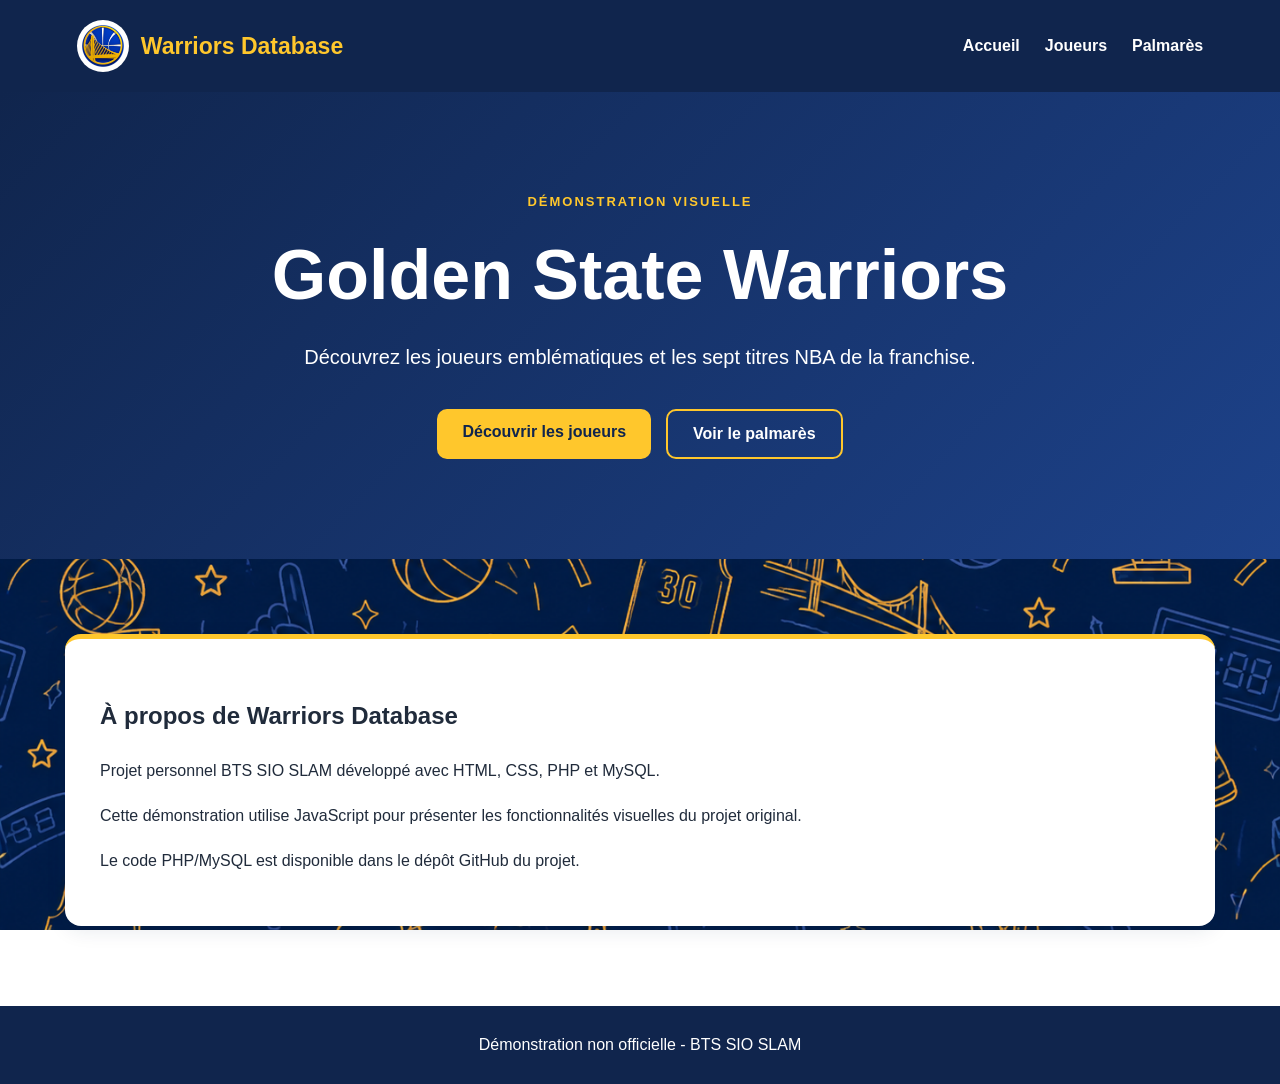
==== demo/index.html @ 583d8929 "Ajout de la demonstration visuelle Warriors Database" ====
<!DOCTYPE html>
<html lang="fr">
<head>
    <meta charset="UTF-8">
    <meta name="viewport" content="width=device-width, initial-scale=1">
    <title>Warriors Database - Démonstration</title>
    <link rel="stylesheet" href="style.css">
</head>
<body>
<header class="entete">
    <a class="logo" href="index.html">
        <img src="../images/logo-warriors.png" alt="Logo Warriors">
        Warriors Database
    </a>
    <nav>
        <a href="index.html">Accueil</a>
        <a href="joueurs.html">Joueurs</a>
        <a href="palmares.html">Palmarès</a>
    </nav>
</header>

<main>
    <section class="hero">
        <span class="etiquette">DÉMONSTRATION VISUELLE</span>
        <h1>Golden State Warriors</h1>
        <p>
            Découvrez les joueurs emblématiques et
            les sept titres NBA de la franchise.
        </p>
        <div class="actions">
            <a class="bouton" href="joueurs.html">
                Découvrir les joueurs
            </a>
            <a class="bouton secondaire" href="palmares.html">
                Voir le palmarès
            </a>
        </div>
    </section>

    <section class="conteneur">
        <div class="carte presentation">
            <h2>À propos de Warriors Database</h2>
            <p>
                Projet personnel BTS SIO SLAM développé
                avec HTML, CSS, PHP et MySQL.
            </p>
            <p>
                Cette démonstration utilise JavaScript
                pour présenter les fonctionnalités visuelles
                du projet original.
            </p>
            <p>
                Le code PHP/MySQL est disponible dans
                le dépôt GitHub du projet.
            </p>
        </div>
    </section>
</main>

<footer>
    Démonstration non officielle - BTS SIO SLAM
</footer>
</body>
</html>
---- demo/style.css ----
/* WARRIORS DATABASE - DESIGN */

:root {
    --bleu: #1d428a;
    --bleu-fonce: #10254d;
    --jaune: #ffc72c;
    --fond: #f3f6fb;
    --texte: #202b3b;
}

* {
    box-sizing: border-box;
}

html {
    scroll-behavior: smooth;
}


body {
    margin: 0;
    font-family: Arial, sans-serif;
    color: var(--texte);

    background-image: url("../images/Motif sportif Warriors sur fond bleu nuit.png");
    background-size: cover;
    background-position: center;
    background-attachment: fixed;
    background-repeat: no-repeat;
}


a {
    text-decoration: none;
}

.entete {
    background: var(--bleu-fonce);
    padding: 20px 6%;
    display: flex;
    align-items: center;
    justify-content: space-between;
    gap: 20px;
    flex-wrap: wrap;
}

.logo {
    display: flex;
    align-items: center;
    gap: 12px;
    font-size: 23px;
    font-weight: bold;
    color: var(--jaune);
}

.logo img {
    width: 52px;
    height: 52px;
    object-fit: contain;
    border-radius: 50%;
    background-color: white;
    padding: 4px;
}

.logo span {
    color: var(--jaune);
}

nav {
    display: flex;
    gap: 25px;
    flex-wrap: wrap;
}

nav a {
    color: white;
    font-weight: bold;
}

nav a:hover {
    color: var(--jaune);
}

.hero {
    min-height: 460px;
    background: linear-gradient(
        135deg,
        #10254d,
        #1d428a
    );
    color: white;
    padding: 100px 8%;
    text-align: center;
}

.hero h1 {
    font-size: clamp(38px, 6vw, 70px);
    margin: 25px 0;
}

.hero p {
    font-size: 20px;
    line-height: 1.7;
    max-width: 750px;
    margin: auto;
}

.etiquette {
    color: var(--jaune);
    font-size: 13px;
    font-weight: bold;
    letter-spacing: 2px;
}

.actions {
    display: flex;
    justify-content: center;
    flex-wrap: wrap;
    gap: 15px;
    margin-top: 35px;
}

.bouton {
    display: inline-block;
    padding: 14px 25px;
    background: var(--jaune);
    color: var(--bleu-fonce);
    font-weight: bold;
    border: none;
    border-radius: 10px;
    cursor: pointer;
}

.bouton:hover {
    background: #f0b600;
}

.bouton.secondaire {
    background: transparent;
    color: white;
    border: 2px solid var(--jaune);
}

.bouton.secondaire:hover {
    background: var(--bleu-fonce);
}

.conteneur {
    width: min(1150px, 92%);
    margin: 75px auto;
}

.conteneur > h2 {
    text-align: center;
    font-size: 32px;
    margin-bottom: 35px;
}

.grille {
    display: grid;
    gap: 25px;
}

.chiffres,
.palmares {
    grid-template-columns: repeat(3, 1fr);
}

.joueurs {
    grid-template-columns: repeat(3, 1fr);
}

.carte {
    background: white;
    border-radius: 16px;
    overflow: hidden;
    box-shadow: 0 5px 20px #14294b18;
    border-top: 5px solid var(--jaune);
    transition: transform 0.2s;
}

.carte:hover {
    transform: translateY(-5px);
}

.chiffres .carte {
    padding: 35px;
    text-align: center;
}

.chiffres strong {
    font-size: 55px;
    color: var(--bleu);
}

.carte h3 {
    color: var(--bleu-fonce);
}

.presentation {
    padding: 35px;
    line-height: 1.8;
}

.intro-page {
    text-align: center;
    margin-bottom: 45px;
}

.intro-page h1 {
    font-size: clamp(32px, 5vw, 48px);
    color: var(--bleu-fonce);
}

.intro-page p {
    font-size: 18px;
    line-height: 1.7;
}


/* PHOTOS DES JOUEURS */

.carte-joueur img {
    width: 100%;
    height: 330px;
    object-fit: contain;
    object-position: center;
    background-color: #10254d;
    display: block;
}

.image-manquante {
    width: 100%;
    height: 330px;
    background-color: #10254d;
    display: flex;
    align-items: center;
    justify-content: center;
    font-size: 85px;
}


.carte-joueur {
    overflow: hidden;
}

.carte-joueur img {
    border-bottom: 3px solid #ffc72c;
}

.contenu-carte {
    padding: 25px;
}


.image-manquante {
    background: var(--bleu);
    display: flex;
    align-items: center;
    justify-content: center;
    font-size: 85px;
}

.contenu-carte {
    padding: 25px;
}

.contenu-carte h2 {
    color: var(--bleu-fonce);
}

.contenu-carte p {
    line-height: 1.6;
}

.numero {
    background: var(--jaune);
    color: var(--bleu-fonce);
    padding: 7px 12px;
    border-radius: 8px;
    font-weight: bold;
}

.poste {
    color: var(--bleu);
    font-weight: bold;
}

.carte-titre {
    padding: 35px;
    text-align: center;
}

.carte-titre .etiquette {
    color: var(--bleu);
}

.carte-titre h2 {
    font-size: 48px;
    color: var(--bleu-fonce);
}

.trophee {
    font-size: 55px;
}

.formulaire-admin {
    max-width: 650px;
    margin: auto;
    padding: 35px;
}

.formulaire-admin form {
    display: flex;
    flex-direction: column;
    gap: 12px;
}

.formulaire-admin label {
    font-weight: bold;
    margin-top: 8px;
}

.formulaire-admin input,
.formulaire-admin select,
.formulaire-admin textarea {
    width: 100%;
    padding: 13px;
    border: 1px solid #bbc5d2;
    border-radius: 8px;
    font: inherit;
}

.formulaire-admin .bouton {
    margin-top: 15px;
}

.message-succes {
    color: #126a34;
    font-weight: bold;
}

.message-erreur {
    color: #ac2424;
    font-weight: bold;
}

footer {
    background: var(--bleu-fonce);
    color: white;
    text-align: center;
    padding: 30px 15px;
    margin-top: 80px;
}

@media (max-width: 900px) {
    .joueurs,
    .palmares,
    .chiffres {
        grid-template-columns: repeat(2, 1fr);
    }
}

@media (max-width: 600px) {
    .entete {
        justify-content: center;
        text-align: center;
    }

    nav {
        justify-content: center;
        gap: 15px;
    }

    .joueurs,
    .palmares,
    .chiffres {
        grid-template-columns: 1fr;
    }

    .hero {
        padding: 70px 20px;
    }

    .formulaire-admin {
        padding: 20px;
    }
}


/* PHOTOS DES TITRES NBA */

.image-titre {
    width: 100%;
    height: 220px;
    background-color: #10254d;
    margin-bottom: 20px;
    overflow: hidden;
    border-radius: 12px;
}

.image-titre img {
    width: 100%;
    height: 100%;
    object-fit: contain;
    object-position: center;
    display: block;
}

.image-titre-attente {
    height: 100%;
    display: flex;
    align-items: center;
    justify-content: center;
    font-size: 65px;
}

@media (max-width: 600px) {
    .image-titre {
        height: 200px;
    }
}


/* BOUTONS VIDEOS DES FINALES */

.bouton-video {
    display: inline-block;
    margin-top: 20px;
    padding: 12px 22px;
    background-color: #1d428a;
    color: white;
    border-radius: 10px;
    text-decoration: none;
    font-weight: bold;
    transition: 0.3s;
}

.bouton-video:hover {
    background-color: #10254d;
    color: #ffc72c;
    transform: translateY(-3px);
}

.video-indisponible {
    display: block;
    margin-top: 20px;
    color: #777;
    font-size: 14px;
    font-style: italic;
}


/* VIDÉOS DES FINALES */

.videos-finales {
    margin-top: 25px;
    border-top: 1px solid #e5e7eb;
    padding-top: 20px;
}

.videos-finales h3 {
    font-size: 17px;
    color: #10254d;
    margin-bottom: 15px;
}

.grille-videos {
    display: grid;
    grid-template-columns: repeat(2, 1fr);
    gap: 10px;
}

.bouton-video {
    display: block;
    background-color: #1d428a;
    color: white;
    padding: 12px 8px;
    border-radius: 8px;
    text-decoration: none;
    font-size: 13px;
    font-weight: bold;
    text-align: center;
    transition: 0.3s;
}

.bouton-video:hover {
    background-color: #10254d;
    color: #ffc72c;
    transform: translateY(-2px);
}

.video-attente {
    font-size: 13px;
    color: #777;
    font-style: italic;
}

@media (max-width: 600px) {
    .grille-videos {
        grid-template-columns: 1fr;
    }
}



/* VIDÉO UNIQUE POUR CHAQUE FINALE */

.zone-video {
    margin-top: 25px;
    padding-top: 20px;
    border-top: 1px solid #e5e7eb;
    text-align: center;
}

.bouton-video {
    display: inline-block;
    background-color: #1d428a;
    color: white;
    padding: 12px 20px;
    border-radius: 10px;
    text-decoration: none;
    font-size: 14px;
    font-weight: bold;
    transition: 0.3s;
}

.bouton-video:hover {
    background-color: #10254d;
    color: #ffc72c;
    transform: translateY(-3px);
}

.video-attente {
    color: #777;
    font-style: italic;
    font-size: 14px;
}


/* LISIBILITÉ SUR LE FOND WARRIORS */

.intro-page {
    background: rgba(255, 255, 255, 0.95);
    padding: 35px 25px;
    border-radius: 18px;
    margin-bottom: 40px;
    box-shadow: 0 5px 20px rgba(0, 0, 0, 0.15);
}

.carte {
    background-color: white;
}

/* Amélioration sur téléphone */

@media (max-width: 768px) {
    body {
        background-attachment: scroll;
    }
}


/* FICHES DÉTAILLÉES DES JOUEURS */

.lien-fiche-joueur {
    display: block;
    height: 100%;
    color: inherit;
    text-decoration: none;
}

.lien-fiche-joueur:hover {
    color: inherit;
}

.texte-decouvrir {
    display: block;
    margin: 0 25px 25px;
    padding: 12px;
    background: #1d428a;
    color: white;
    border-radius: 8px;
    font-size: 14px;
    text-align: center;
    font-weight: bold;
}

.retour-joueurs {
    display: inline-block;
    color: #ffc72c;
    font-weight: bold;
    margin-bottom: 25px;
}

.profil-joueur {
    display: grid;
    grid-template-columns: 1fr 1.4fr;
    gap: 35px;
    background: white;
    padding: 30px;
    border-radius: 20px;
}

.photo-profil img {
    display: block;
    width: 100%;
    height: 100%;
    max-height: 570px;
    object-fit: contain;
    background: #10254d;
    border-radius: 15px;
}

.infos-profil h1 {
    color: #10254d;
    font-size: clamp(32px, 4vw, 52px);
}

.infos-profil .etiquette {
    color: #1d428a;
}

.poste-profil {
    font-size: 22px;
    color: #1d428a;
    font-weight: bold;
}

.statut-joueur {
    display: inline-block;
    padding: 9px 15px;
    background: #e8f0fc;
    color: #1d428a;
    border-radius: 25px;
    font-weight: bold;
}

.statistiques-joueur {
    display: grid;
    grid-template-columns: repeat(2, 1fr);
    gap: 15px;
    margin: 30px 0;
}

.statistiques-joueur div {
    background: #f3f6fb;
    padding: 18px;
    border-radius: 12px;
}

.statistiques-joueur span {
    display: block;
    color: #555;
    font-size: 14px;
    margin-bottom: 8px;
}

.statistiques-joueur strong {
    color: #10254d;
    font-size: 22px;
}

.biographie-joueur {
    line-height: 1.8;
}

.section-detail {
    margin-top: 45px;
}

.section-detail h2 {
    color: #ffc72c;
    font-size: 30px;
}

.parcours-joueur {
    padding: 30px;
}

.etape-carriere {
    display: flex;
    align-items: center;
    gap: 20px;
    padding: 15px 0;
    border-bottom: 1px solid #eee;
}

.point-carriere {
    flex-shrink: 0;
    width: 13px;
    height: 13px;
    border-radius: 50%;
    background: #ffc72c;
}

.intro-maillots {
    color: white;
    font-size: 17px;
}

.grille-maillots {
    display: grid;
    grid-template-columns: repeat(3, 1fr);
    gap: 20px;
}

.carte-maillot {
    padding: 15px;
    background: white;
}

.carte-maillot img {
    width: 100%;
    height: 280px;
    object-fit: contain;
}

.maillots-attente {
    padding: 30px;
    text-align: center;
}

@media (max-width: 768px) {
    .profil-joueur {
        grid-template-columns: 1fr;
        padding: 20px;
    }

    .grille-maillots {
        grid-template-columns: repeat(2, 1fr);
    }
}

@media (max-width: 480px) {
    .statistiques-joueur,
    .grille-maillots {
        grid-template-columns: 1fr;
    }
}


/* ADAPTATIONS DEMO GITHUB PAGES */

.carte-joueur {
    display: block;
    color: inherit;
    text-decoration: none;
}

.carte-joueur:hover {
    color: inherit;
}

.texte-decouvrir {
    display: block;
    margin-top: 20px;
    padding: 12px;
    color: white;
    background-color: #1d428a;
    border-radius: 10px;
    text-align: center;
    font-weight: bold;
}

.intro-page {
    background: rgba(255, 255, 255, 0.95);
    padding: 35px 25px;
    border-radius: 18px;
}

@media (max-width: 768px) {
    body {
        background-attachment: scroll;
    }
}
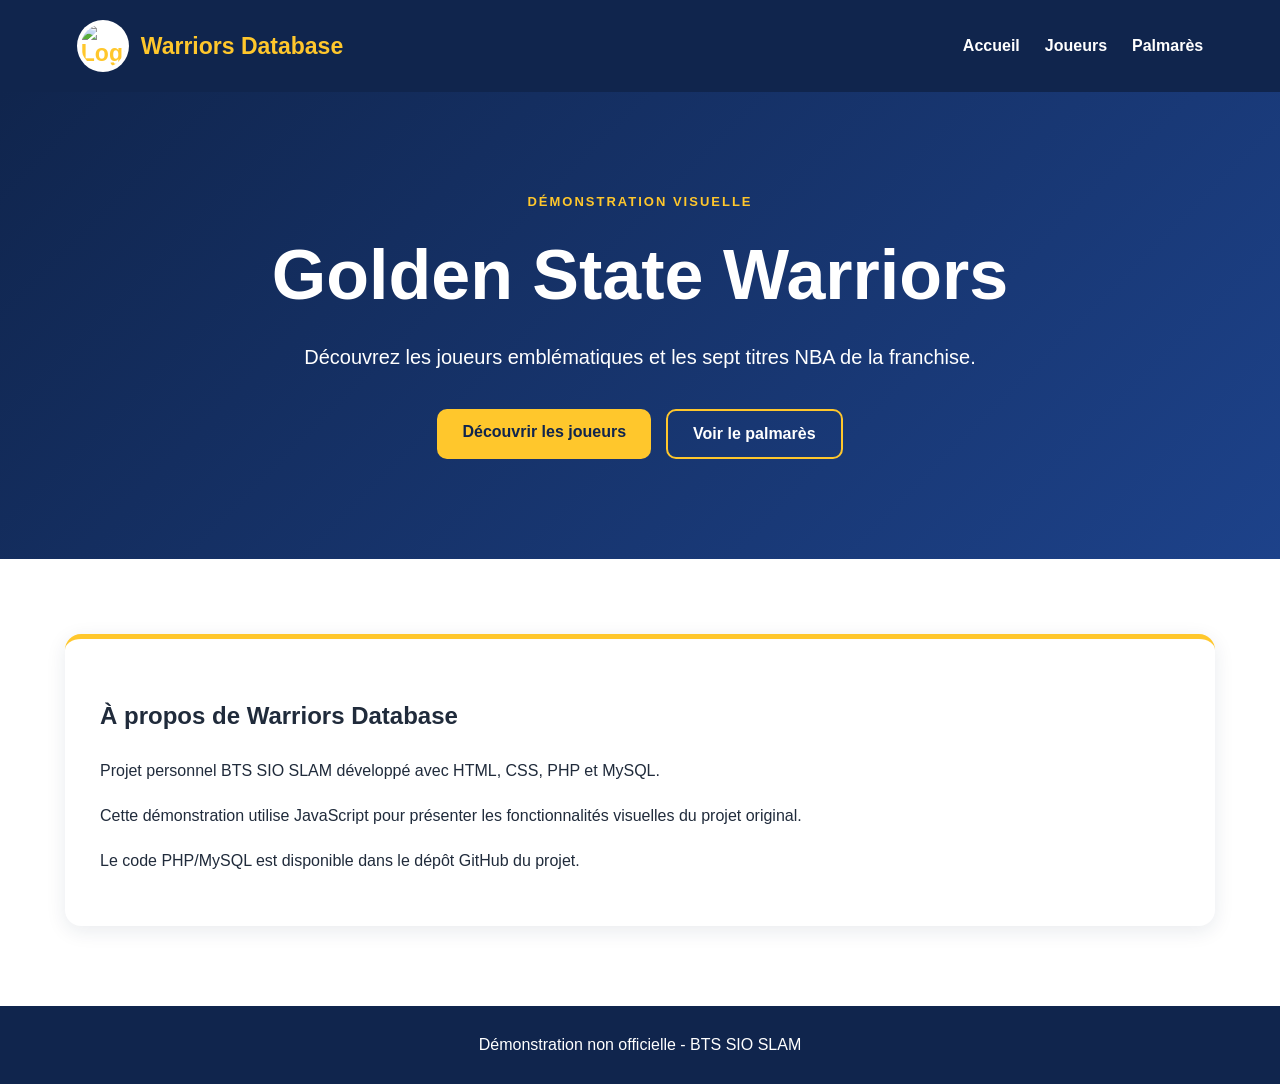
==== commit 59cb6b16: "Correction des chemins des images" ====
--- a/demo/index.html
+++ b/demo/index.html
@@ -10,7 +10,7 @@
 <body>
 <header class="entete">
     <a class="logo" href="index.html">
-        <img src="../images/logo-warriors.png" alt="Logo Warriors">
+        <img src="images/logo-warriors.png" alt="Logo Warriors">
         Warriors Database
     </a>
     <nav>
--- a/demo/style.css
+++ b/demo/style.css
@@ -23,7 +23,7 @@
     font-family: Arial, sans-serif;
     color: var(--texte);
 
-    background-image: url("../images/Motif sportif Warriors sur fond bleu nuit.png");
+    background-image: url("images/Motif sportif Warriors sur fond bleu nuit.png");
     background-size: cover;
     background-position: center;
     background-attachment: fixed;
